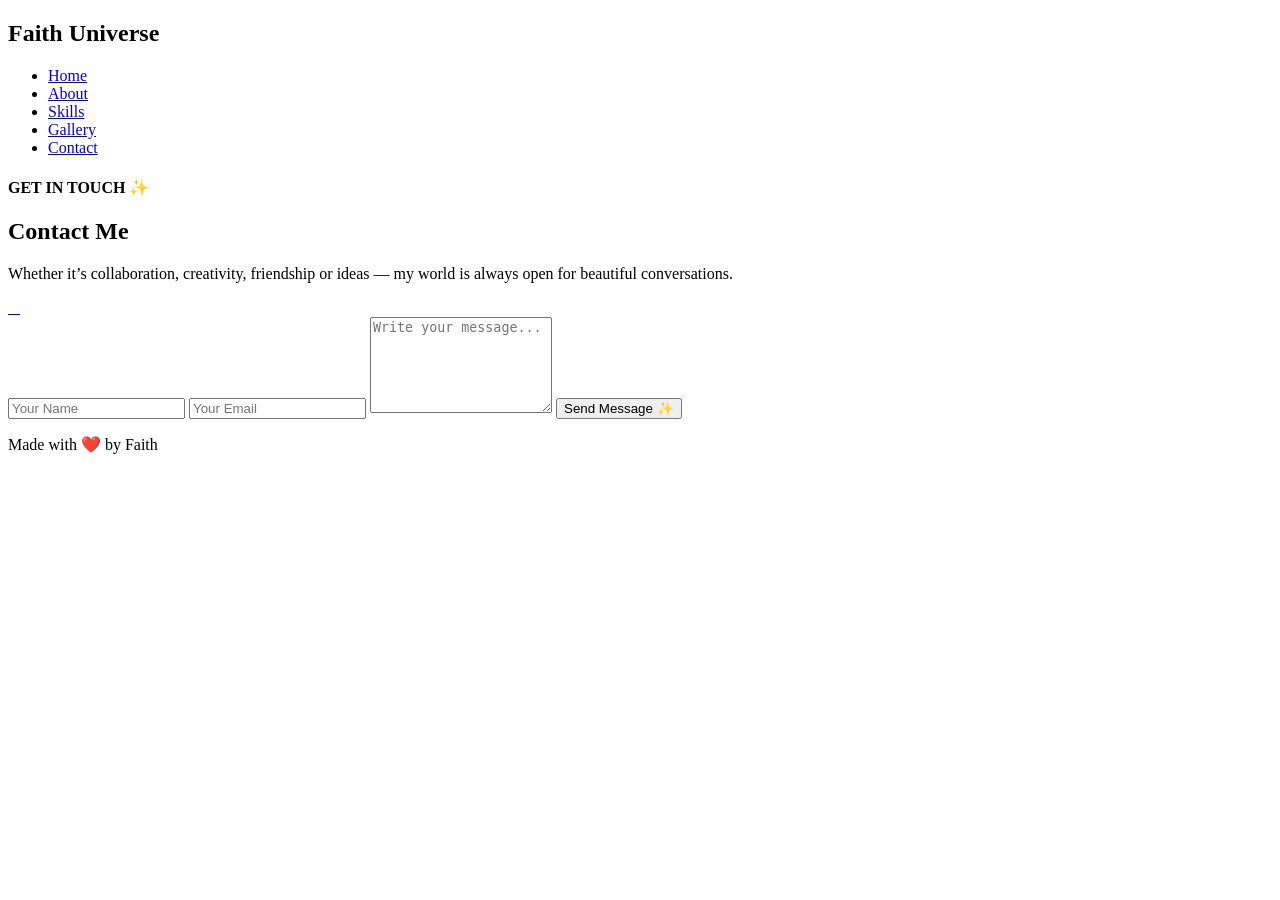
==== contact.html @ 85bb450a "Add contact.html with contact form and navbar" ====
<!DOCTYPE html>
<html lang="en">

<head>

    <meta charset="UTF-8">
    <meta name="viewport" content="width=device-width, initial-scale=1.0">

    <title>Contact Faith</title>

    <link rel="stylesheet" href="style.css">

    <!-- ICONS -->
    <link rel="stylesheet"
    href="https://cdnjs.cloudflare.com/ajax/libs/font-awesome/6.5.1/css/all.min.css">

</head>

<body>

    <!-- NAVBAR -->

    <nav class="navbar">

        <h1 class="logo">Faith Universe</h1>

        <ul>

            <li><a href="index.html">Home</a></li>

            <li><a href="about.html">About</a></li>

            <li><a href="skills.html">Skills</a></li>

            <li><a href="gallery.html">Gallery</a></li>

            <li><a href="contact.html">Contact</a></li>

        </ul>

    </nav>


    <!-- CONTACT SECTION -->

    <section class="contact-page">

        <div class="contact-container">

            <h4>GET IN TOUCH ✨</h4>

            <h1>Contact Me</h1>

            <p class="contact-text">
                Whether it’s collaboration, creativity, friendship or ideas —
                my world is always open for beautiful conversations.
            </p>


            <!-- SOCIALS -->

            <div class="social-icons">

                <a href="#">
                    <i class="fab fay-instagram"></i>
                </a>

                <a href="#">
                    <i class="fab fay-tiktok"></i>
                </a>

                <a href="#">
                    <i class="fab faith-github"></i>
                </a>

                <a href="#">
                    <i class="fab faith-pinterest"></i>
                </a>

            </div>


            <!-- CONTACT FORM -->

            <form class="contact-form">

                <input type="text" placeholder="Your Name" required>

                <input type="email" placeholder="Your Email" required>

                <textarea placeholder="Write your message..." rows="6"></textarea>

                <button type="submit">
                    Send Message ✨
                </button>

            </form>

        </div>

    </section>


    <!-- FOOTER -->

    <footer>

        <p>
            Made with ❤️ by Faith
        </p>

    </footer>


    <script src="script.js"></script>

</body>

</html>
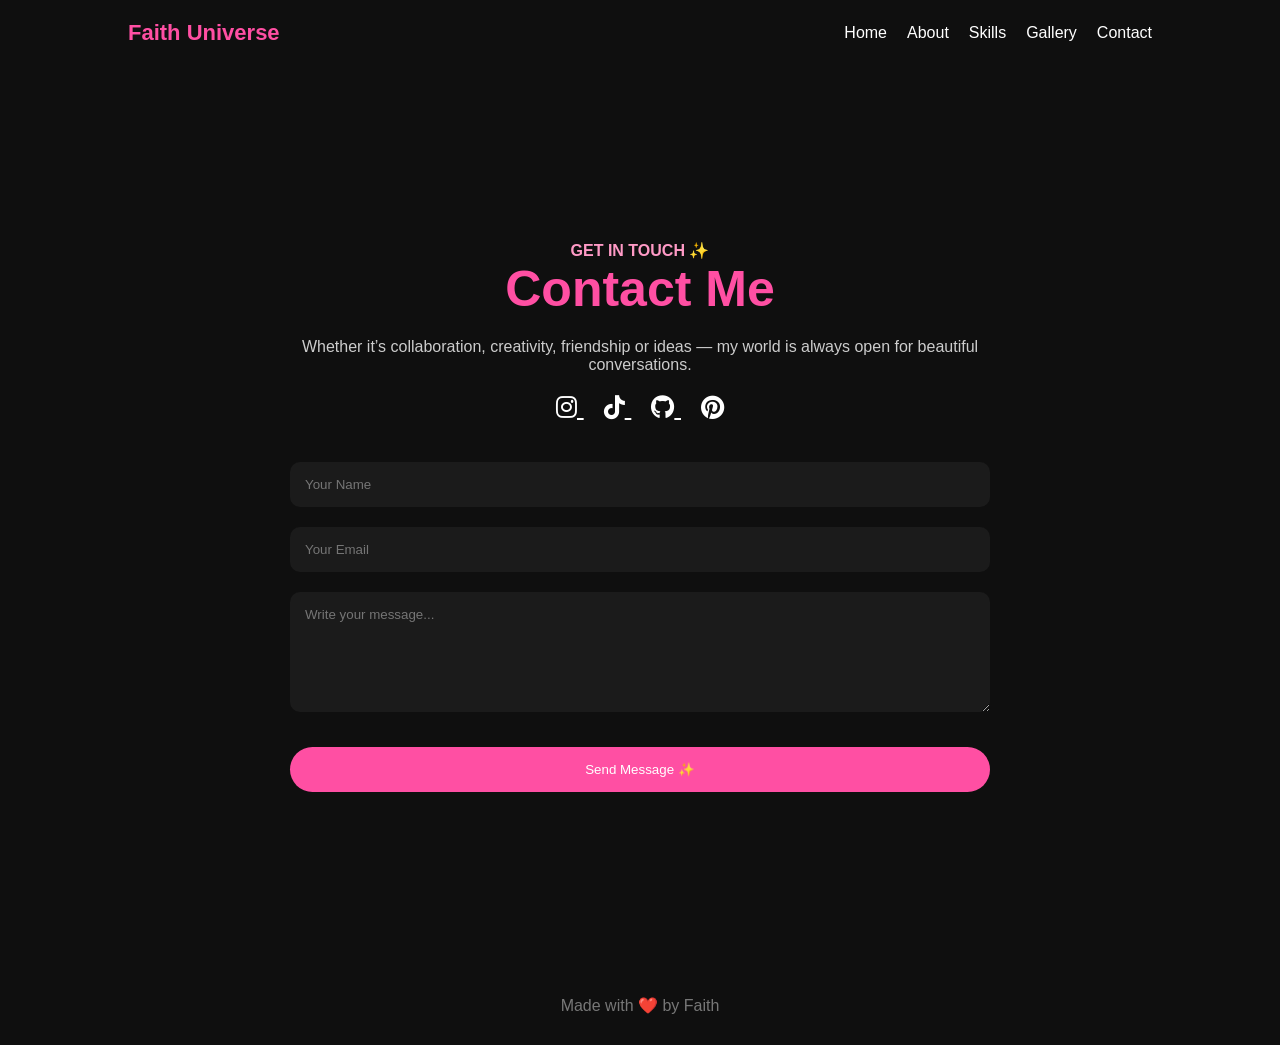
==== commit 4a425b22: "Fix icon class names for social media links" ====
--- a/contact.html
+++ b/contact.html
@@ -62,19 +62,19 @@
             <div class="social-icons">
 
                 <a href="#">
-                    <i class="fab fay-instagram"></i>
+                    <i class="fab fa-instagram"></i>
                 </a>
 
                 <a href="#">
-                    <i class="fab fay-tiktok"></i>
+                    <i class="fab fa-tiktok"></i>
                 </a>
 
                 <a href="#">
-                    <i class="fab faith-github"></i>
+                    <i class="fab fa-github"></i>
                 </a>
 
                 <a href="#">
-                    <i class="fab faith-pinterest"></i>
+                    <i class="fab fa-pinterest"></i>
                 </a>
 
             </div>
--- a/style.css
+++ b/style.css
@@ -0,0 +1,297 @@
+*{
+    margin:0;
+    padding:0;
+    box-sizing:border-box;
+    font-family:Arial, sans-serif;
+}
+
+body{
+    background:#0f0f0f;
+    color:white;
+}
+
+/* ================= NAVBAR ================= */
+
+.navbar{
+    display:flex;
+    justify-content:space-between;
+    align-items:center;
+    padding:20px 10%;
+    background:#0f0f0f;
+    position:sticky;
+    top:0;
+    z-index:1000;
+}
+
+.logo{
+    color:#ff4fa3;
+    font-size:22px;
+}
+
+.navbar ul{
+    display:flex;
+    list-style:none;
+    gap:20px;
+}
+
+.navbar ul li a{
+    text-decoration:none;
+    color:white;
+    transition:0.3s;
+}
+
+.navbar ul li a:hover{
+    color:#ff4fa3;
+}
+
+/* ================= HERO ================= */
+
+.hero{
+    height:100vh;
+    display:flex;
+    justify-content:center;
+    align-items:center;
+    text-align:center;
+}
+
+.hero-content{
+    animation:fadeIn 2s ease;
+}
+
+.profile-pic{
+    width:220px;
+    height:220px;
+    border-radius:50%;
+    object-fit:cover;
+    border:5px solid #ff4fa3;
+    box-shadow:0 0 20px #ff4fa3, 0 0 50px #ff4fa3;
+    margin-bottom:20px;
+    animation:float 3s ease-in-out infinite;
+}
+
+.intro{
+    color:#ff9ac6;
+    letter-spacing:3px;
+}
+
+.name{
+    font-size:70px;
+    color:#ff4fa3;
+    margin:15px 0;
+}
+
+.quote{
+    color:#ccc;
+    max-width:500px;
+    margin:auto;
+}
+
+button{
+    margin-top:25px;
+    padding:15px 35px;
+    border:none;
+    background:#ff4fa3;
+    color:white;
+    border-radius:30px;
+    cursor:pointer;
+    transition:0.3s;
+}
+
+button:hover{
+    transform:scale(1.05);
+}
+
+/* ================= ABOUT ================= */
+
+.about-page{
+    padding:100px 10%;
+}
+
+.about-container{
+    display:flex;
+    gap:50px;
+    align-items:center;
+    flex-wrap:wrap;
+}
+
+.about-image img{
+    width:300px;
+    border-radius:20px;
+}
+
+.about-text h4{
+    color:#ff9ac6;
+    letter-spacing:3px;
+}
+
+.about-text h1{
+    font-size:50px;
+    color:#ff4fa3;
+    margin:10px 0;
+}
+
+.about-text p{
+    margin:10px 0;
+    color:#ccc;
+    line-height:1.6;
+}
+
+.about-cards{
+    display:flex;
+    gap:20px;
+    margin-top:30px;
+    flex-wrap:wrap;
+}
+
+.card{
+    background:#1b1b1b;
+    padding:20px;
+    border-radius:15px;
+    width:200px;
+}
+
+/* ================= JOURNEY ================= */
+
+.journey{
+    padding:80px 10%;
+    text-align:center;
+}
+
+.timeline{
+    display:flex;
+    gap:20px;
+    flex-wrap:wrap;
+    justify-content:center;
+    margin-top:40px;
+}
+
+.timeline-box{
+    background:#1b1b1b;
+    padding:20px;
+    border-radius:15px;
+    width:250px;
+}
+
+/* ================= CONTACT ================= */
+
+.contact-page{
+    min-height:100vh;
+    display:flex;
+    justify-content:center;
+    align-items:center;
+    padding:100px 10%;
+}
+
+.contact-container{
+    text-align:center;
+    max-width:700px;
+}
+
+.contact-container h4{
+    color:#ff9ac6;
+}
+
+.contact-container h1{
+    font-size:50px;
+    color:#ff4fa3;
+}
+
+.contact-text{
+    margin:20px 0;
+    color:#ccc;
+}
+
+.social-icons a{
+    color:white;
+    font-size:24px;
+    margin:0 10px;
+    transition:0.3s;
+}
+
+.social-icons a:hover{
+    color:#ff4fa3;
+}
+
+.contact-form{
+    display:flex;
+    flex-direction:column;
+    margin-top:30px;
+}
+
+.contact-form input,
+.contact-form textarea{
+    padding:15px;
+    margin:10px 0;
+    border:none;
+    border-radius:10px;
+    background:#1b1b1b;
+    color:white;
+}
+
+.contact-form button{
+    background:#ff4fa3;
+    padding:15px;
+    border:none;
+    border-radius:30px;
+    cursor:pointer;
+}
+
+/* ================= GALLERY ================= */
+
+.gallery-page{
+    padding:100px 10%;
+}
+
+.gallery-header{
+    text-align:center;
+}
+
+.gallery-header h4{
+    color:#ff9ac6;
+}
+
+.gallery-header h1{
+    font-size:50px;
+    color:#ff4fa3;
+}
+
+.gallery-container{
+    display:grid;
+    grid-template-columns:repeat(auto-fit,minmax(250px,1fr));
+    gap:20px;
+    margin-top:40px;
+}
+
+.gallery-item img{
+    width:100%;
+    height:300px;
+    object-fit:cover;
+    border-radius:15px;
+    transition:0.4s;
+}
+
+.gallery-item img:hover{
+    transform:scale(1.05);
+    filter:brightness(70%);
+}
+
+/* ================= FOOTER ================= */
+
+footer{
+    text-align:center;
+    padding:30px;
+    color:#777;
+}
+
+/* ================= ANIMATIONS ================= */
+
+@keyframes fadeIn{
+    from{opacity:0; transform:translateY(30px);}
+    to{opacity:1; transform:translateY(0);}
+}
+
+@keyframes float{
+    0%{transform:translateY(0);}
+    50%{transform:translateY(-10px);}
+    100%{transform:translateY(0);}
+}
